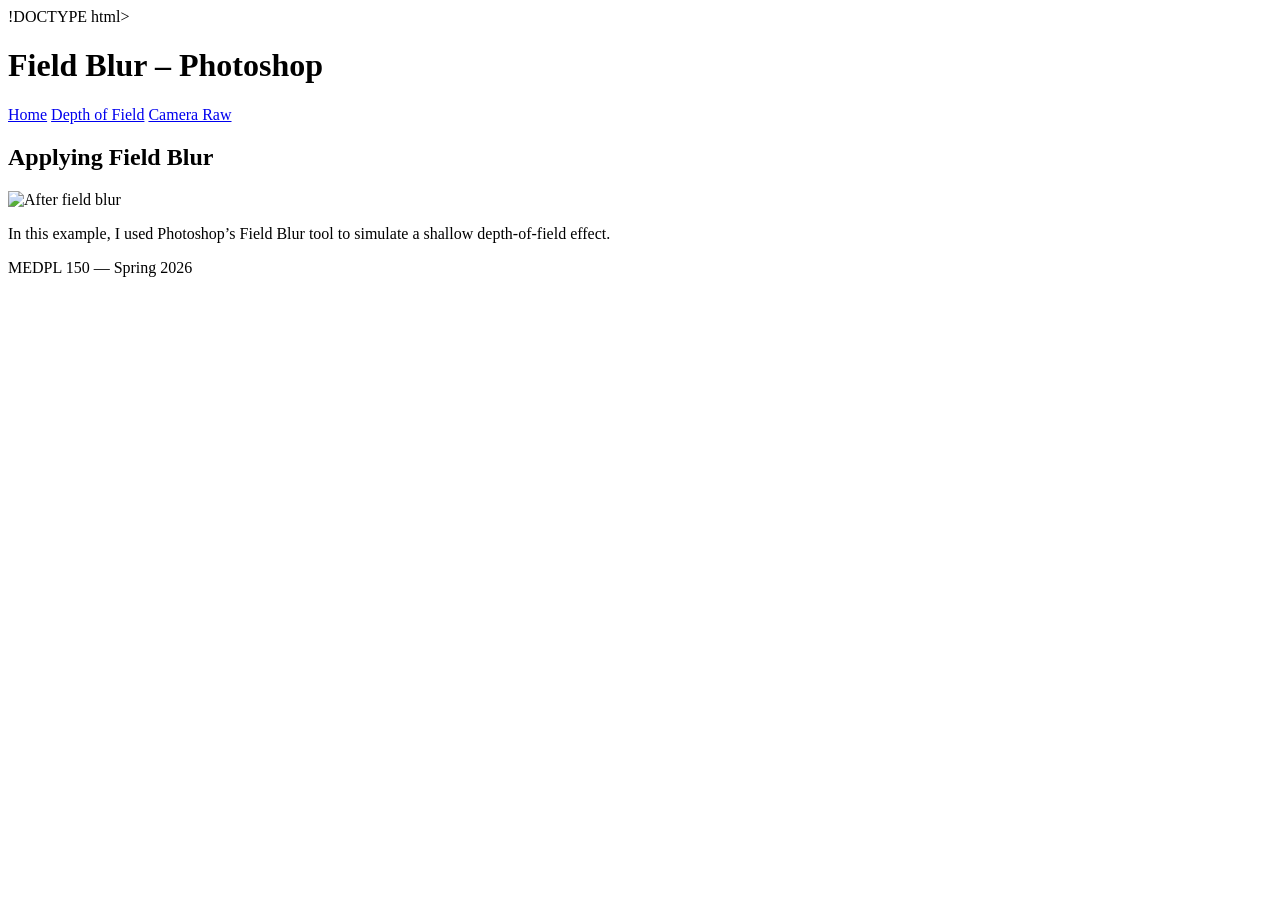
==== blur.html @ 84c2ae41 "Create blur.html" ====
!DOCTYPE html>
<html lang="en">
<head>
    <meta charset="UTF-8">
    <title>Field Blur – Cheikh Fall</title>
    <link rel="stylesheet" href="style.css">
</head>
<body>

<header>
    <h1>Field Blur – Photoshop</h1>
    <nav>
        <a href="index.html">Home</a>
        <a href="depth.html">Depth of Field</a>
        <a href="cameraraw.html">Camera Raw</a>
    </nav>
</header>

<main>


    <h2> Applying Field Blur</h2>
    <img src="blur_after.jpg" alt="After field blur">

    <p>
        In this example, I used Photoshop’s Field Blur tool to simulate a shallow
        depth-of-field effect. 
    </p>

</main>

<footer>
    MEDPL 150 — Spring 2026
</footer>

</body>
</html>
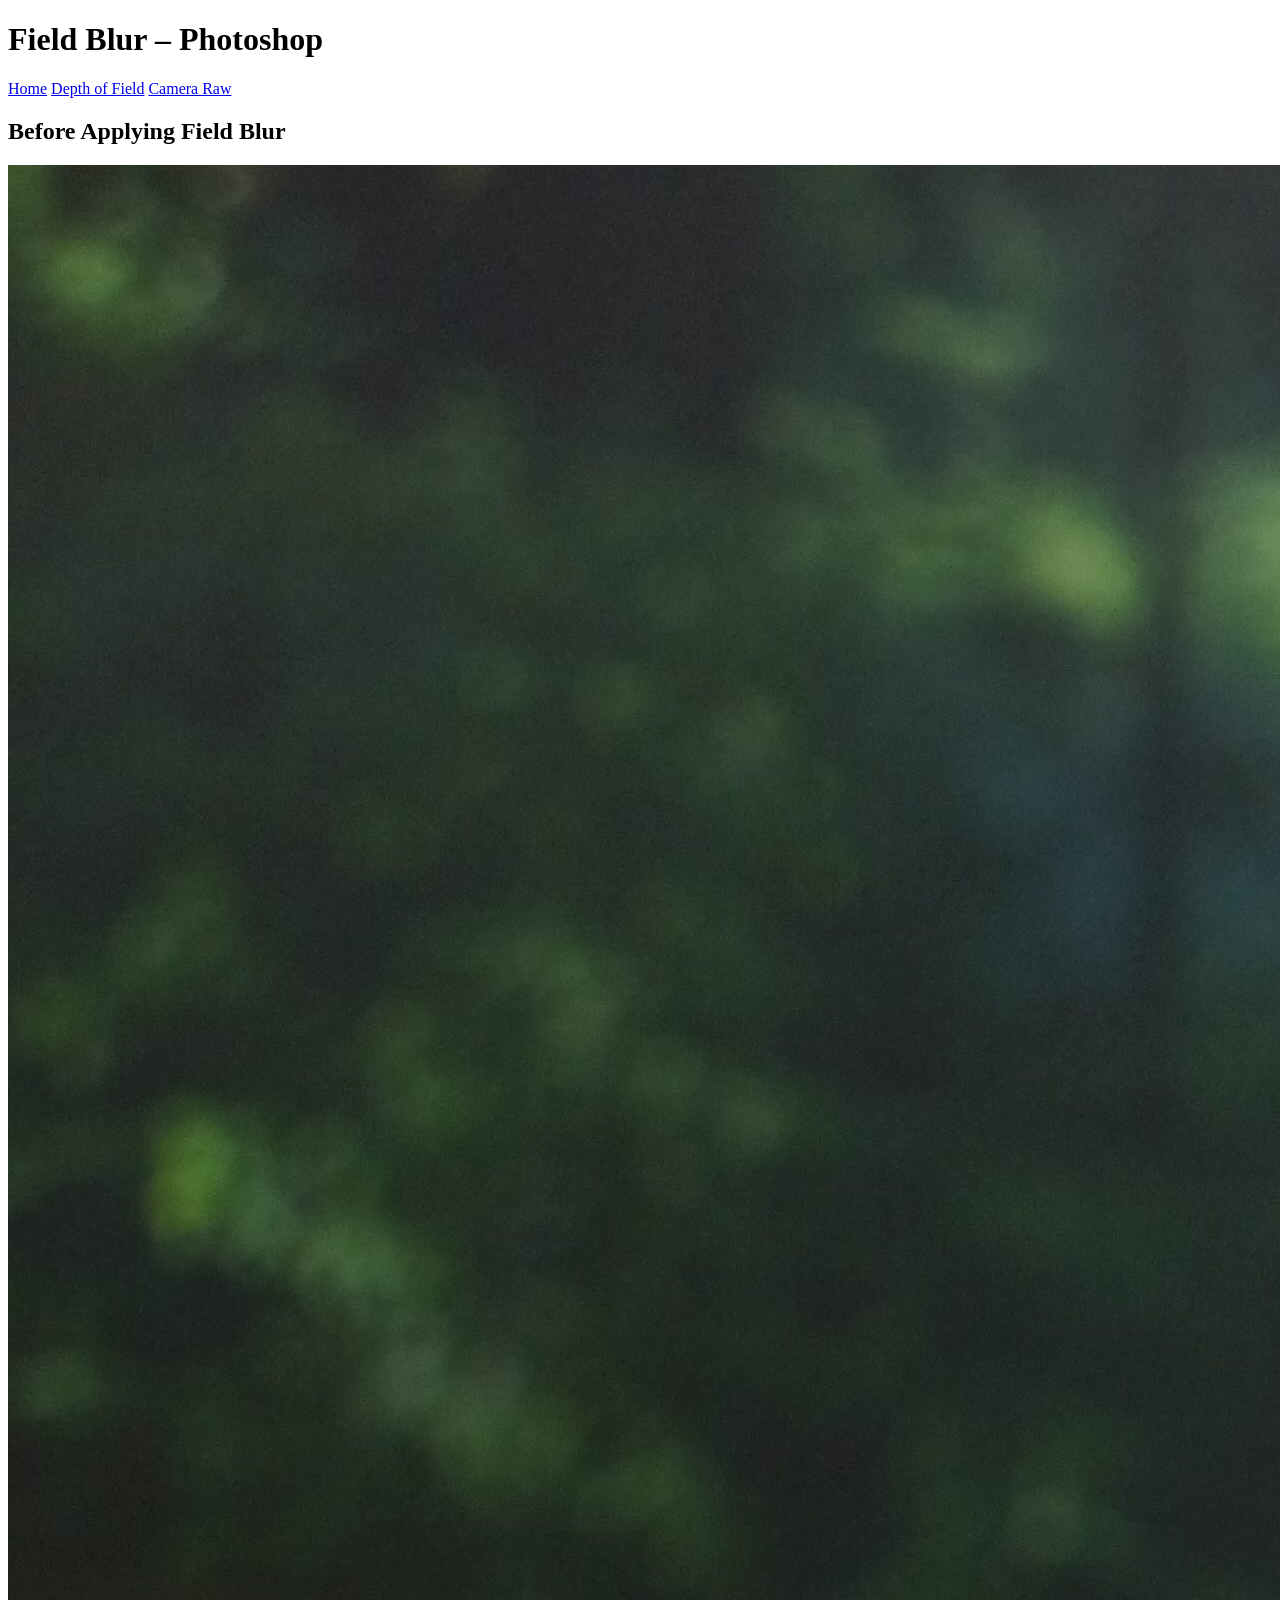
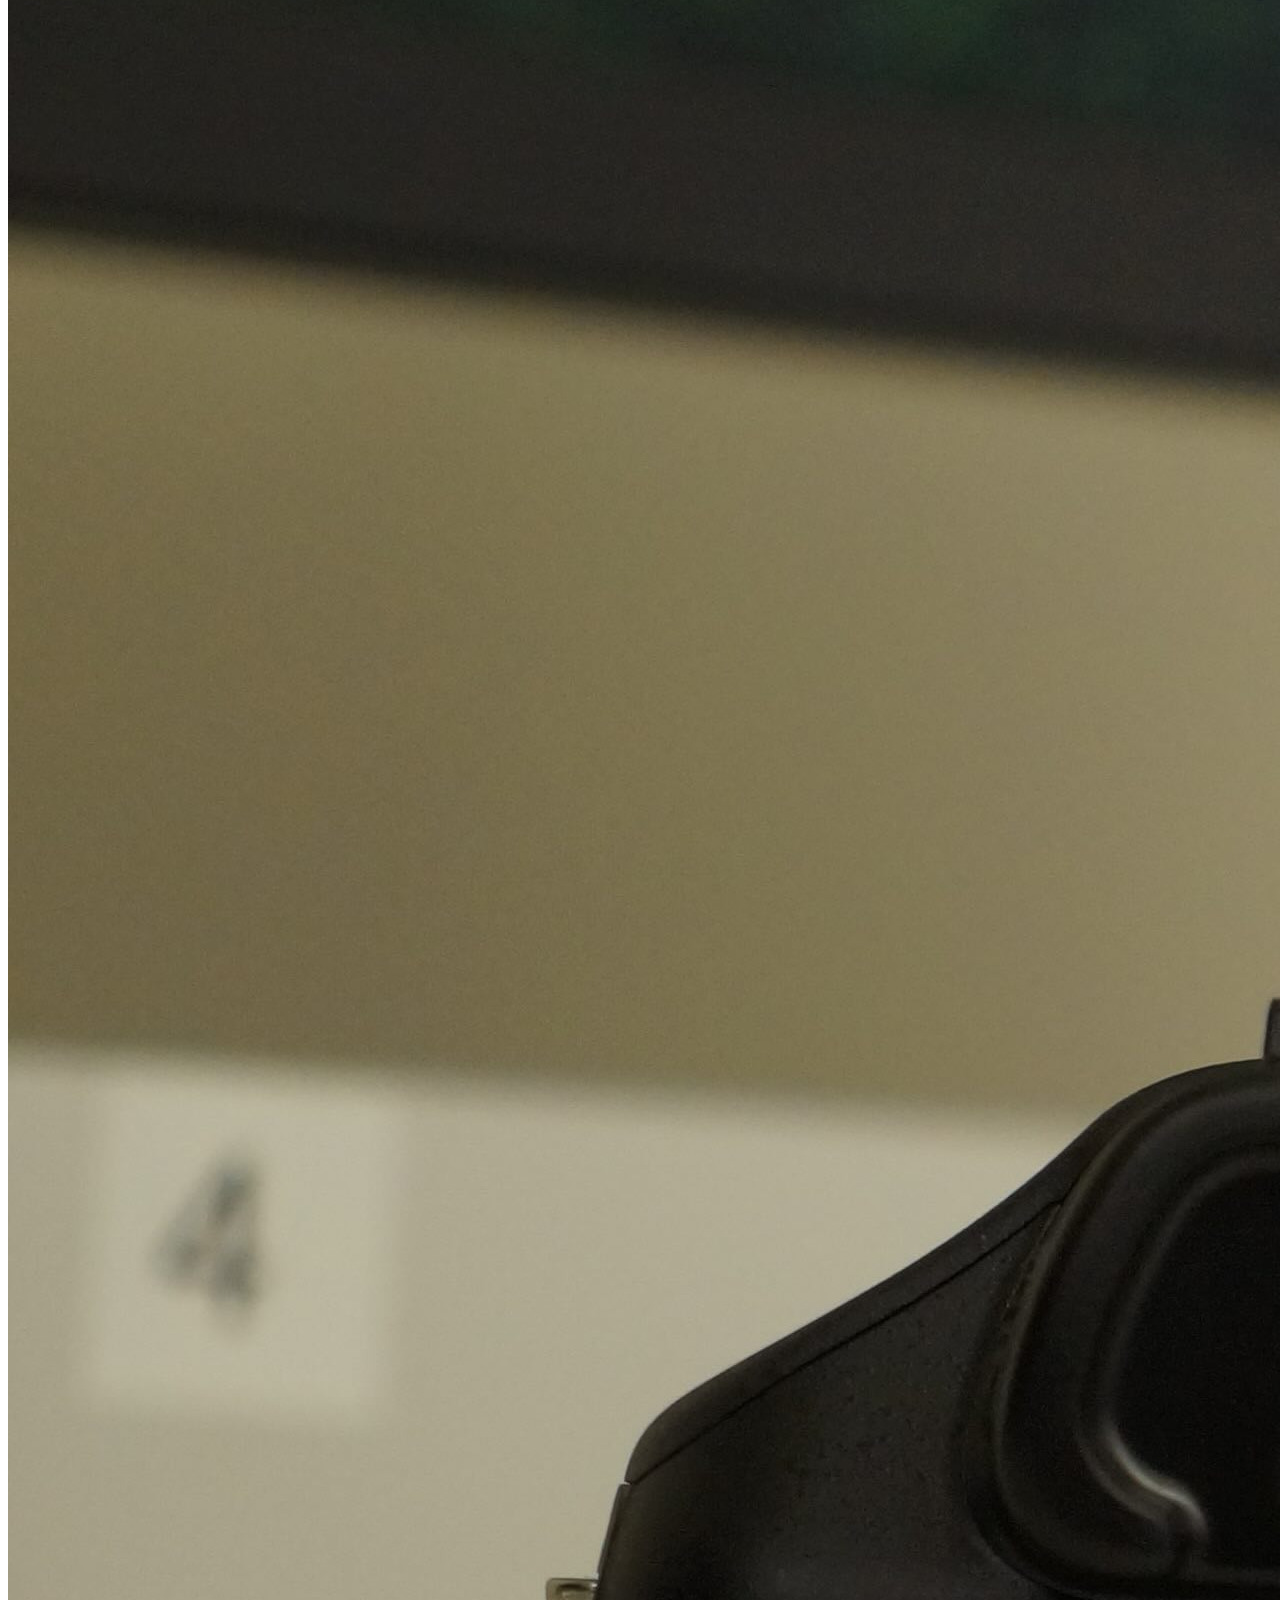
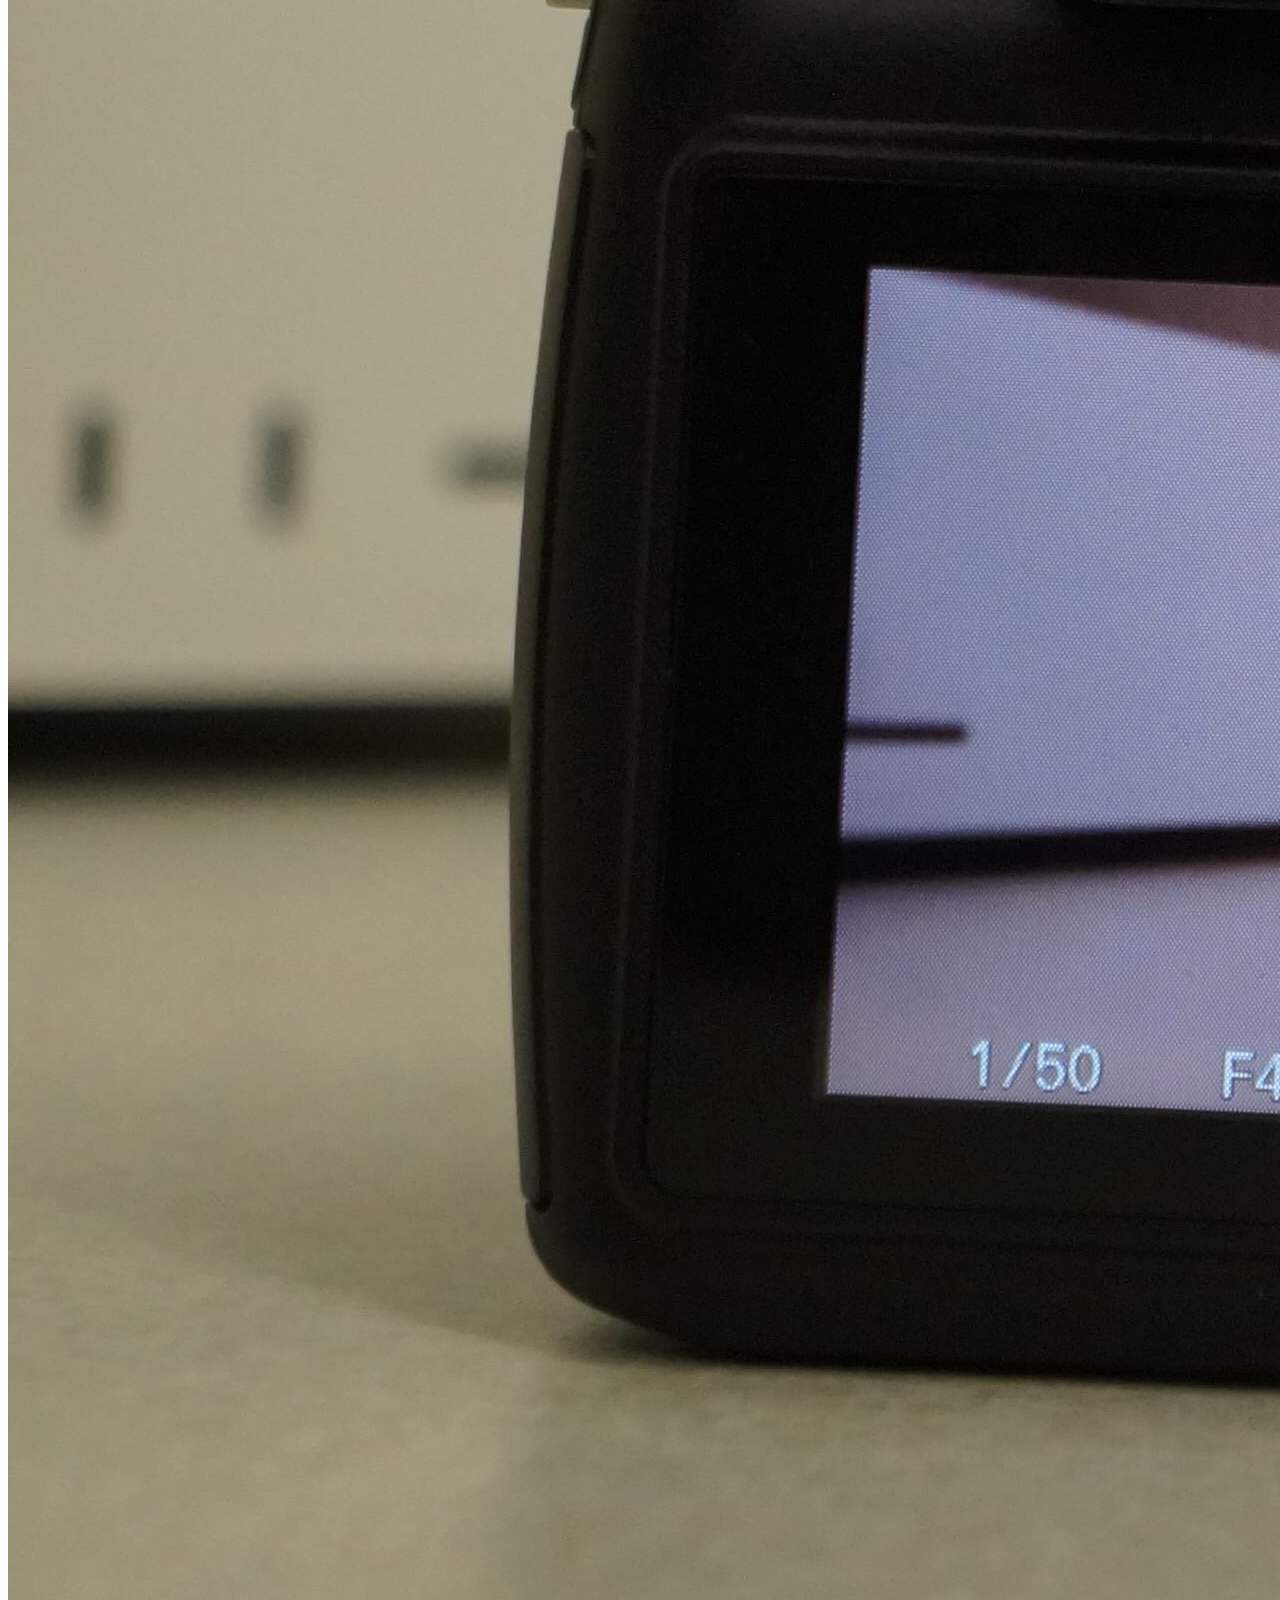
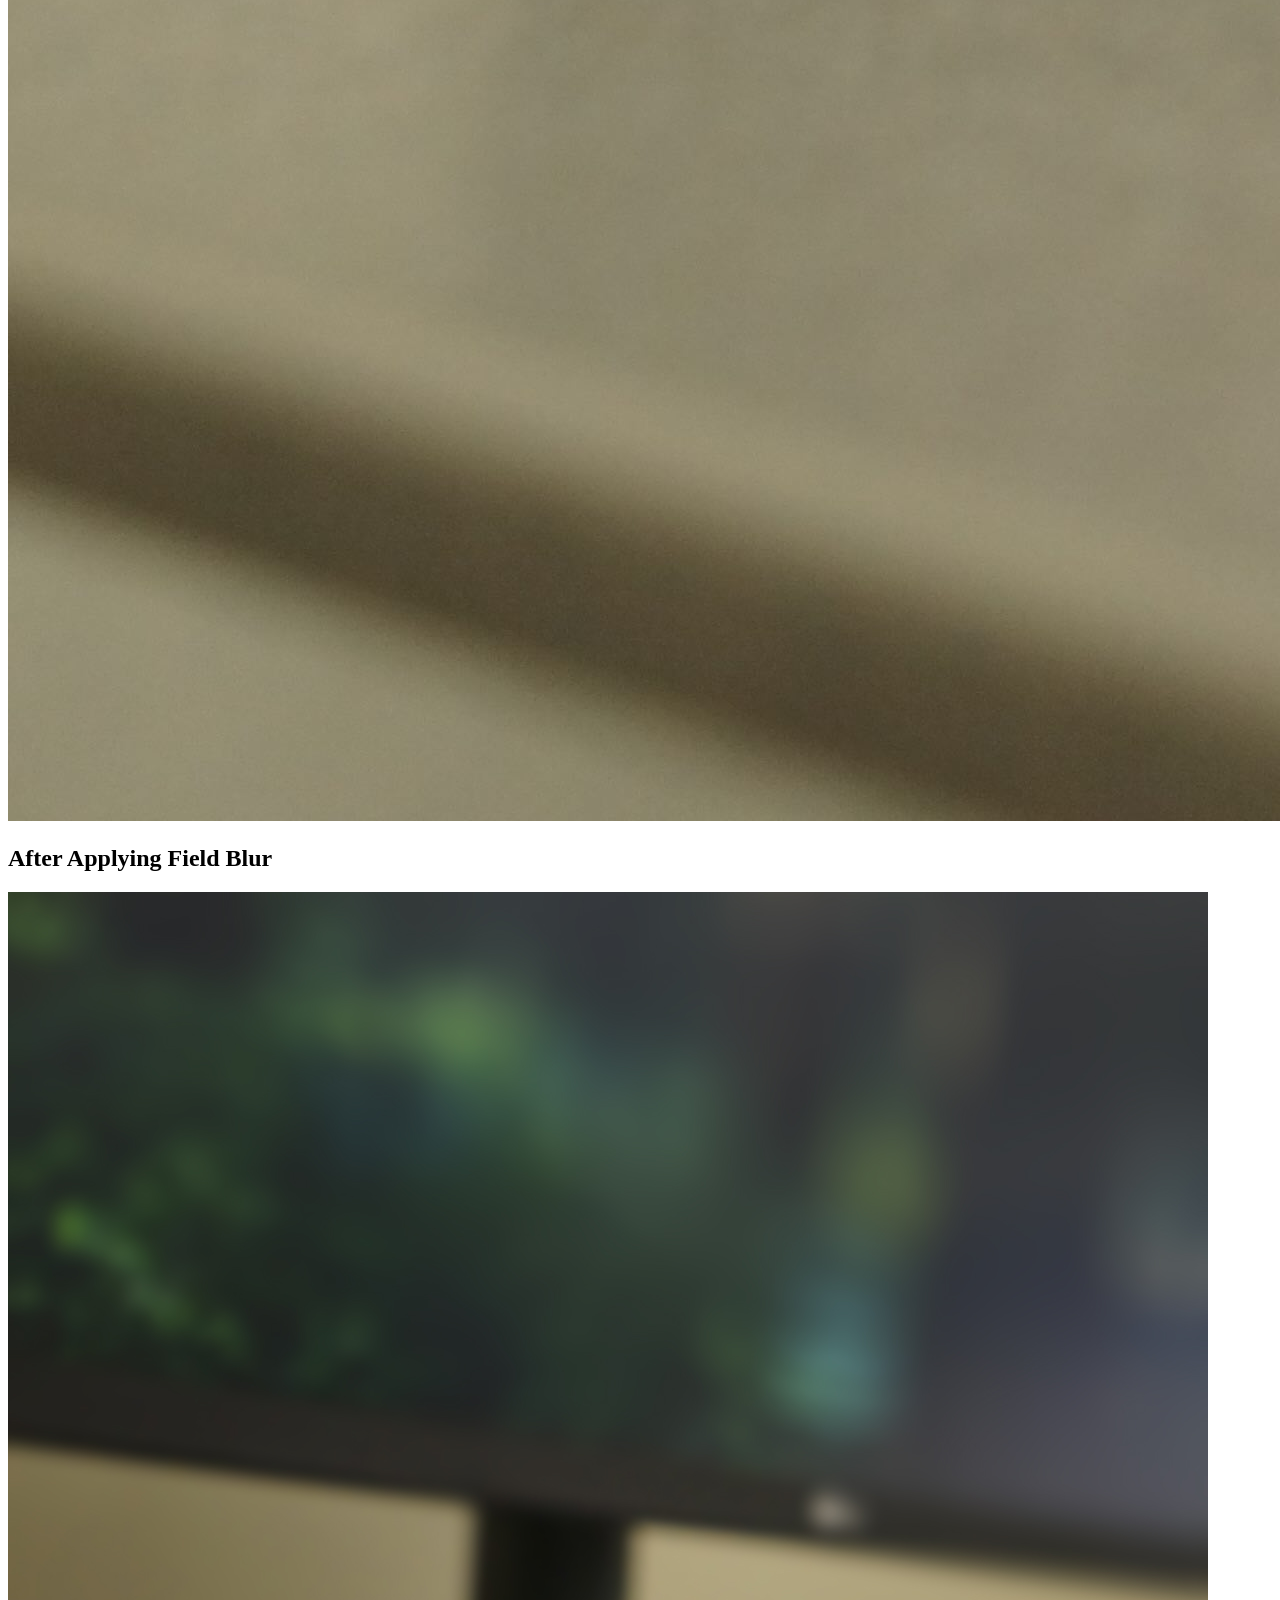
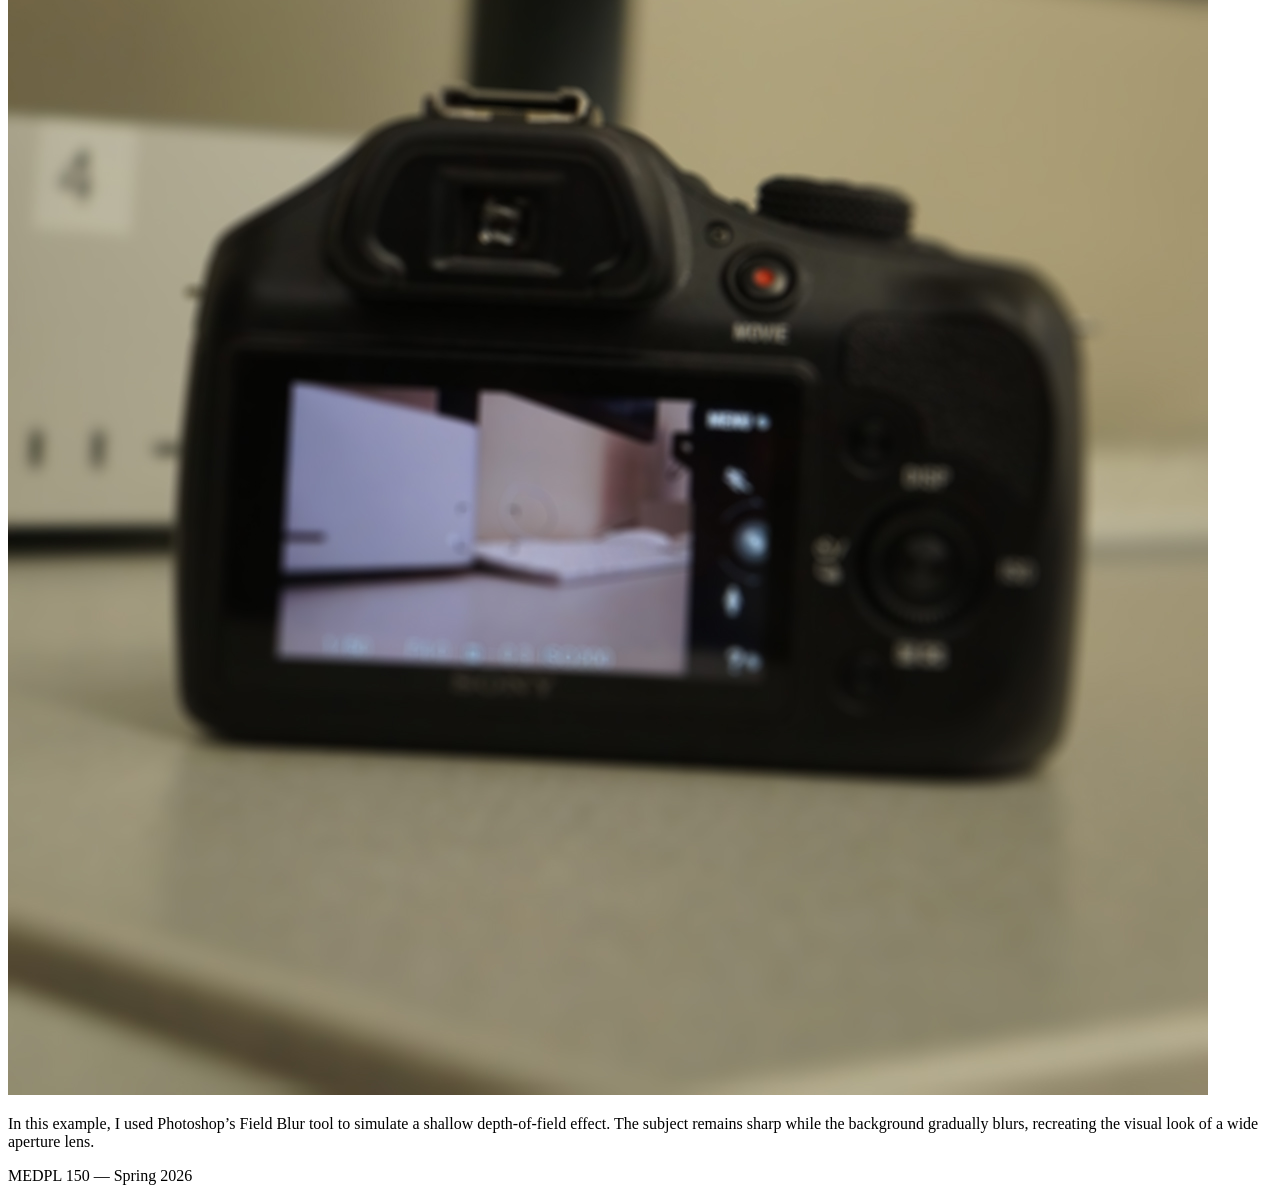
==== commit 525c5b8f: "Update blur.html" ====
--- a/blur.html
+++ b/blur.html
@@ -1,4 +1,4 @@
-!DOCTYPE html>
+<!DOCTYPE html>
 <html lang="en">
 <head>
     <meta charset="UTF-8">
@@ -18,13 +18,16 @@
 
 <main>
 
+    <h2>Before Applying Field Blur</h2>
+    <img src="blur_before.jpg" alt="Before field blur">
 
-    <h2> Applying Field Blur</h2>
+    <h2>After Applying Field Blur</h2>
     <img src="blur_after.jpg" alt="After field blur">
 
     <p>
         In this example, I used Photoshop’s Field Blur tool to simulate a shallow
-        depth-of-field effect. 
+        depth-of-field effect. The subject remains sharp while the background
+        gradually blurs, recreating the visual look of a wide aperture lens.
     </p>
 
 </main>
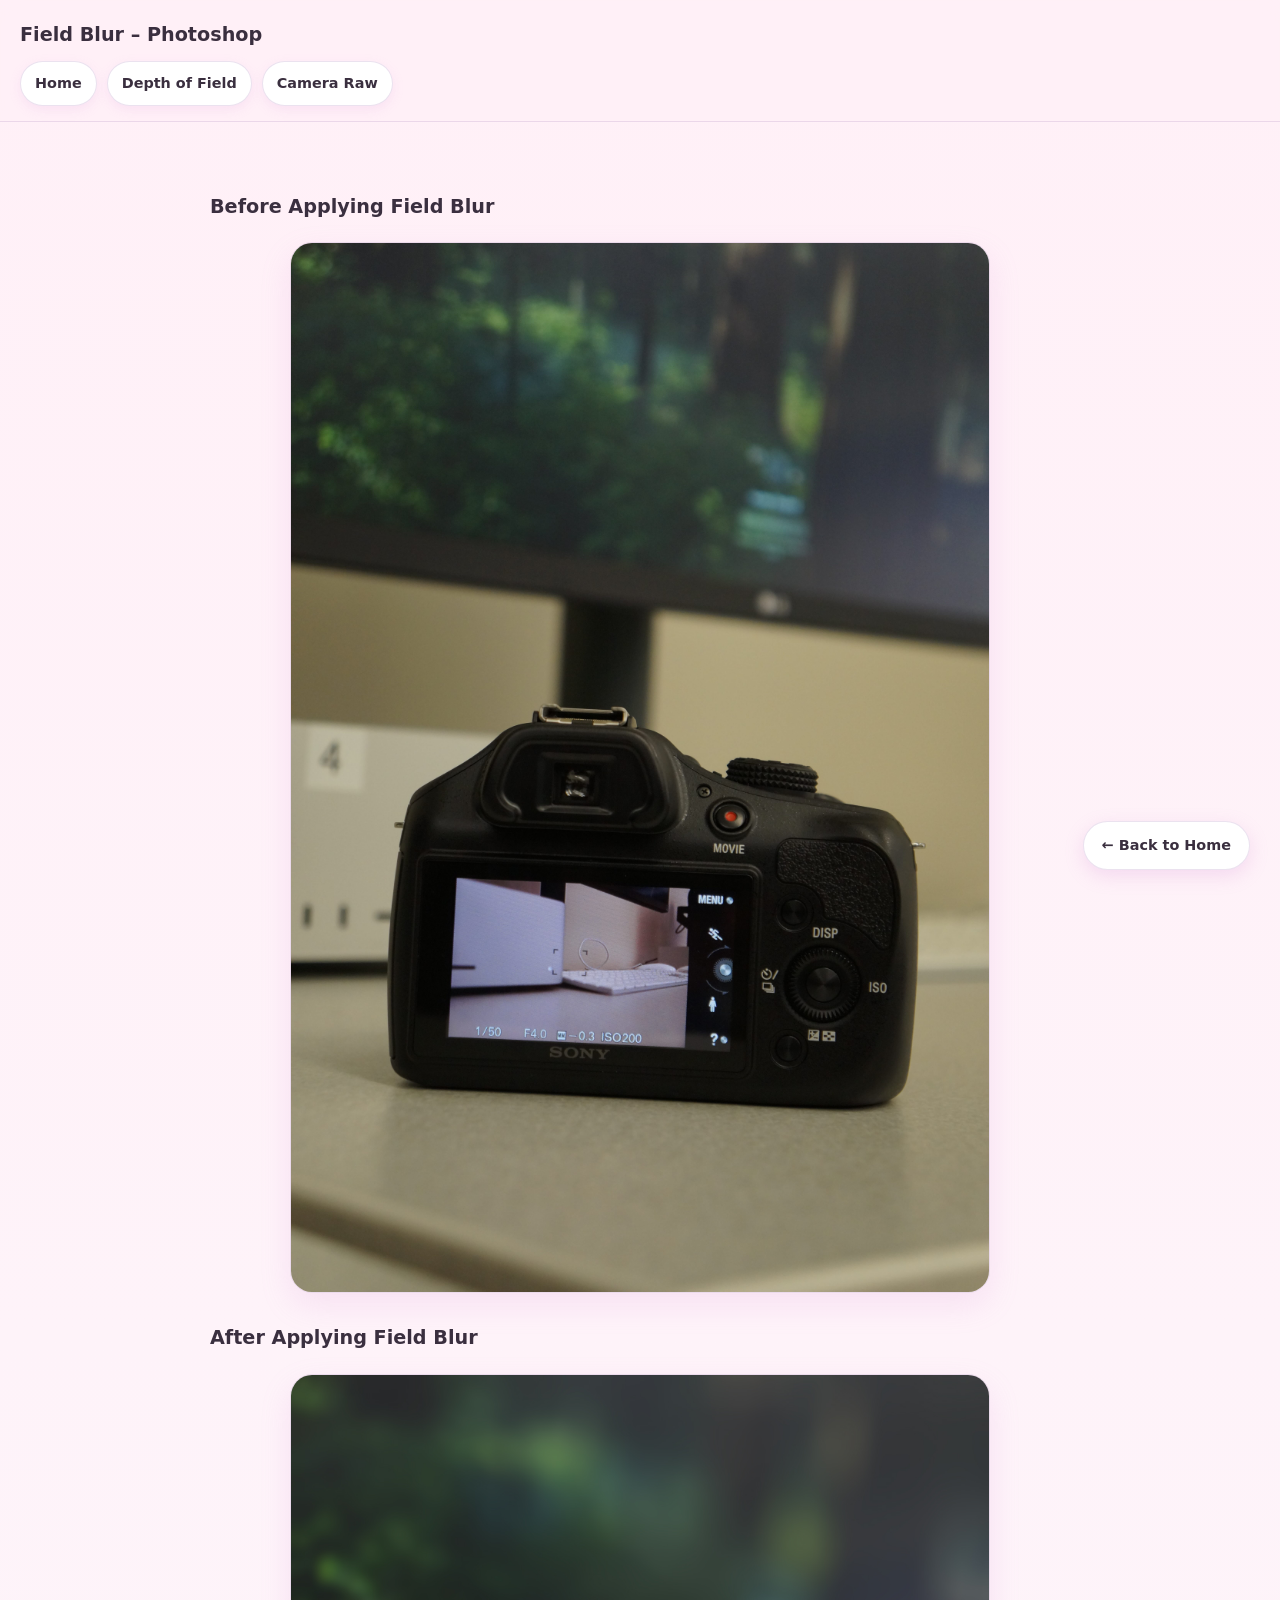
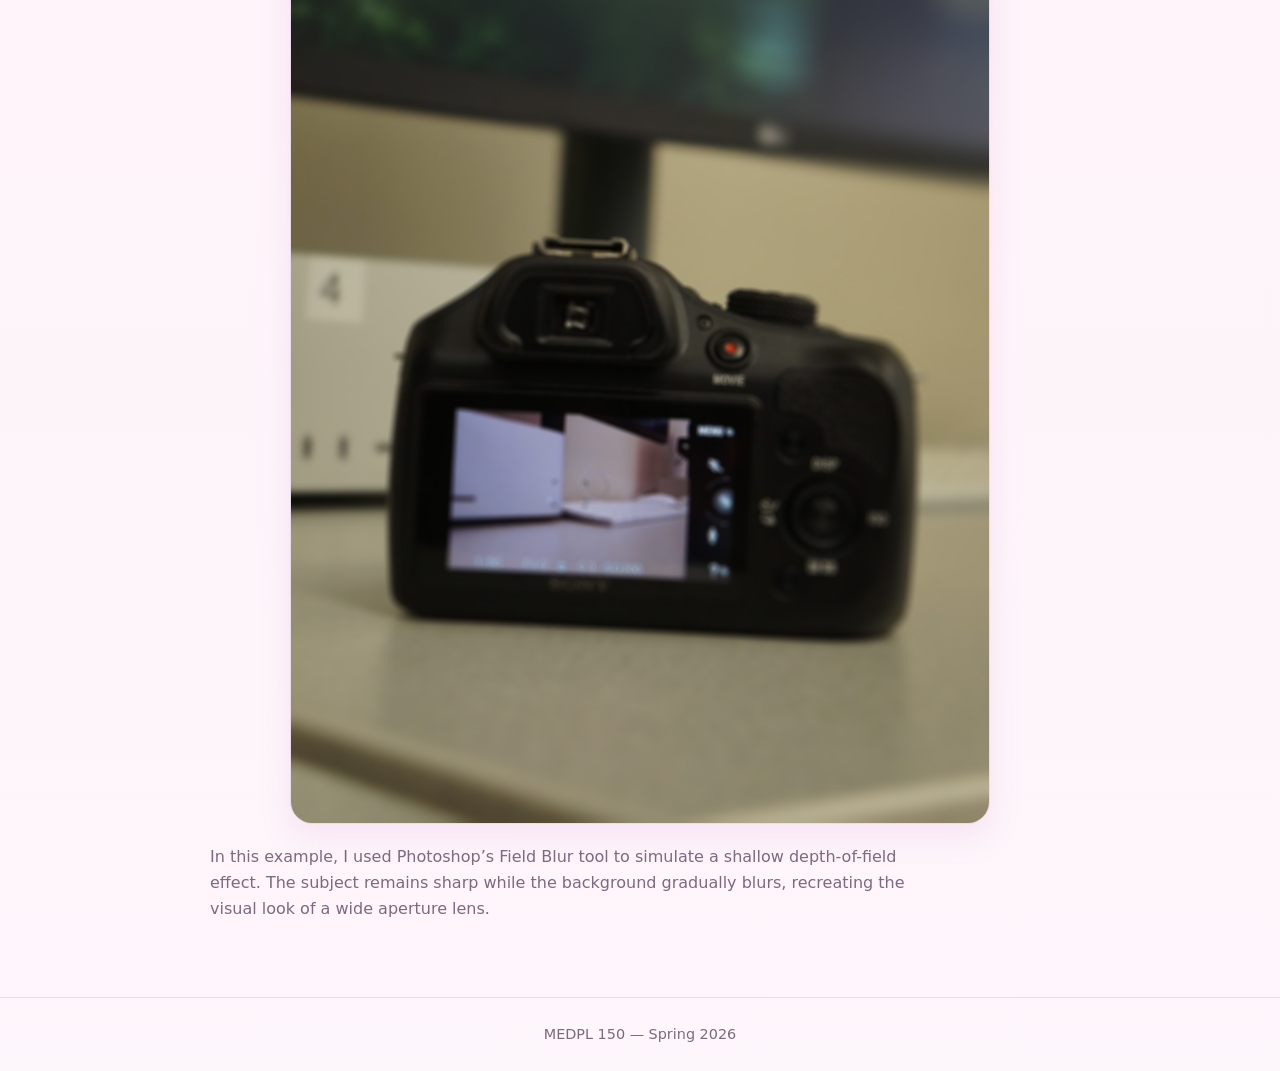
==== commit d3446107: "Update blur.html" ====
--- a/blur.html
+++ b/blur.html
@@ -34,7 +34,8 @@
 
 <footer>
     MEDPL 150 — Spring 2026
-</footer>
-
+</footer> 
+    <a href="index.html" class="back-home">← Back to Home</a> 
+    
 </body>
 </html>
--- a/style.css
+++ b/style.css
@@ -0,0 +1,149 @@
+/* ===== Base Reset ===== */
+* { box-sizing: border-box; }
+
+:root{
+  --bg: #fdf6fb;
+  --panel: #ffffff;
+  --text: #3a2f3f;
+  --muted: #7a6b80;
+  --line: rgba(188, 160, 203, 0.3);
+  --accent: #d88ed8;
+  --accent2: #f7b2d9;
+  --shadow: 0 12px 30px rgba(216, 142, 216, 0.18);
+  --radius: 22px;
+}
+
+body{
+  margin: 0;
+  font-family: "Segoe UI", system-ui, -apple-system, sans-serif;
+  background: linear-gradient(180deg, #fff0f7 0%, #fdf6fb 100%);
+  color: var(--text);
+  line-height: 1.6;
+}
+
+/* ===== Header ===== */
+header{
+  position: sticky;
+  top: 0;
+  z-index: 10;
+  background: rgba(255, 240, 247, 0.9);
+  backdrop-filter: blur(10px);
+  border-bottom: 1px solid var(--line);
+}
+
+header h1{
+  margin: 0;
+  padding: 20px 20px 10px;
+  font-size: 1.2rem;
+  font-weight: 700;
+}
+
+/* ===== Navigation ===== */
+nav{
+  padding: 0 20px 15px;
+  display: flex;
+  gap: 10px;
+  flex-wrap: wrap;
+}
+
+nav a{
+  padding: 10px 14px;
+  border: 1px solid var(--line);
+  border-radius: 999px;
+  text-decoration: none;
+  color: var(--text);
+  font-weight: 600;
+  font-size: .9rem;
+  background: #ffffff;
+  box-shadow: 0 4px 12px rgba(216, 142, 216, 0.15);
+  transition: all .2s ease;
+}
+
+nav a:hover{
+  background: var(--accent2);
+  color: #ffffff;
+  transform: translateY(-2px);
+}
+
+/* ===== Main Layout ===== */
+main{
+  max-width: 900px;
+  margin: 0 auto;
+  padding: 40px 20px 60px;
+}
+
+h2{
+  margin-top: 30px;
+  margin-bottom: 10px;
+  font-size: 1.2rem;
+}
+
+p{
+  margin-bottom: 16px;
+  color: var(--muted);
+  max-width: 70ch;
+}
+
+/* ===== Images ===== */
+img{
+  max-width: 700px;
+  width: 100%;
+  height: auto;
+  display: block;
+  margin: 20px auto;
+  border-radius: var(--radius);
+  border: 1px solid var(--line);
+  box-shadow: var(--shadow);
+  transition: transform .3s ease;
+}
+
+img:hover{
+  transform: scale(1.02);
+}
+
+/* ===== Side-by-side layout ===== */
+.two{
+  display: grid;
+  grid-template-columns: 1fr 1fr;
+  gap: 20px;
+  margin: 20px 0;
+}
+
+/* ===== Footer ===== */
+footer{
+  border-top: 1px solid var(--line);
+  text-align: center;
+  padding: 25px;
+  font-size: .9rem;
+  color: var(--muted);
+}
+
+/* ===== Mobile ===== */
+@media (max-width: 720px){
+  .two{
+    grid-template-columns: 1fr;
+  }
+}
+/* ===== Floating Back Button ===== */
+.back-home {
+  position: fixed;
+  bottom: 30px;
+  right: 30px;
+  background: #ffffff;
+  color: var(--text);
+  padding: 12px 18px;
+  border-radius: 999px;
+  text-decoration: none;
+  font-weight: 600;
+  font-size: 0.9rem;
+  border: 1px solid var(--line);
+  box-shadow: 0 6px 18px rgba(216, 142, 216, 0.25);
+  transition: all 0.25s ease;
+  z-index: 100;
+}
+
+.back-home:hover {
+  background: var(--accent2);
+  color: #ffffff;
+  transform: translateY(-3px);
+}
